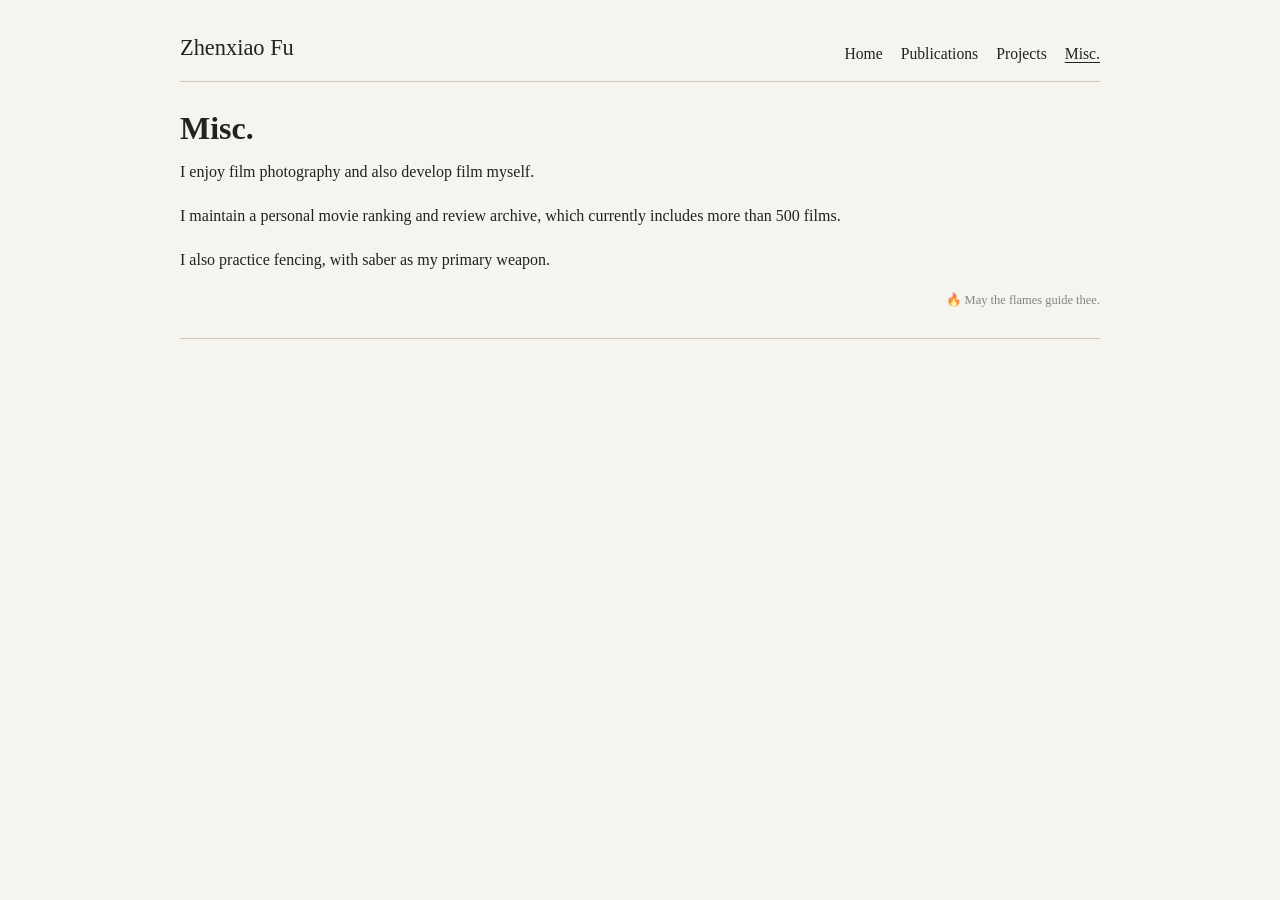
==== misc.html @ 3bfeaebd "1" ====
<!DOCTYPE html>
<html lang="en">
  <head>
    <meta charset="UTF-8" />
    <meta name="viewport" content="width=device-width, initial-scale=1.0" />
    <title>Misc. | Zhenxiao Fu</title>
    <meta name="description" content="Miscellaneous page for Zhenxiao Fu." />
    <link rel="stylesheet" href="styles.css" />
  </head>
  <body>
    <div class="site">
      <header class="site-header">
        <a class="site-title" href="index.html">Zhenxiao Fu</a>
        <nav class="site-nav" aria-label="Primary">
          <a href="index.html">Home</a>
          <a href="publications.html">Publications</a>
          <a href="projects.html">Projects</a>
          <a href="misc.html" aria-current="page">Misc.</a>
        </nav>
      </header>

      <main class="section">
        <div class="single-column">
          <h1>Misc.</h1>
          <p>
            I enjoy film photography and also develop film myself.
          </p>
          <p>
            I maintain a personal movie ranking and review archive, which
            currently includes more than 500 films.
          </p>
          <p>
            I also practice fencing, with saber as my primary weapon.
          </p>
          <p class="misc-quote">&#x1F525; May the flames guide thee.</p>
        </div>
      </main>
    </div>
  </body>
</html>
---- styles.css ----
:root {
  --bg: #f6f4ef;
  --text: #222222;
  --muted: #666666;
  --line: #cfc8bb;
}

* {
  box-sizing: border-box;
}

html {
  scroll-behavior: smooth;
}

body {
  margin: 0;
  background: var(--bg);
  color: var(--text);
  font-family: Georgia, "Times New Roman", serif;
  line-height: 1.75;
}

a {
  color: inherit;
  text-decoration: none;
}

a:hover {
  text-decoration: underline;
}

.site {
  width: min(920px, calc(100% - 32px));
  margin: 0 auto;
  padding: 28px 0 56px;
}

.site-header {
  display: flex;
  justify-content: space-between;
  align-items: end;
  gap: 20px;
  padding-bottom: 14px;
  border-bottom: 1px solid var(--line);
}

.site-title {
  font-size: 1.4rem;
  color: inherit;
}

.site-nav {
  display: flex;
  gap: 18px;
  font-size: 0.98rem;
}

.site-nav a[aria-current="page"] {
  text-decoration: underline;
  text-underline-offset: 0.18em;
}

.section {
  padding: 26px 0;
  border-bottom: 1px solid var(--line);
}

.home-grid {
  display: grid;
  grid-template-columns: 180px 1fr;
  gap: 28px;
  align-items: start;
}

.photo-column {
  position: sticky;
  top: 24px;
}

.profile-photo {
  width: 160px;
  aspect-ratio: 4 / 5;
  border: 1px solid var(--line);
  display: block;
  object-fit: cover;
  background: #ebe6dc;
}

.profile-links {
  display: grid;
  gap: 8px;
  width: 160px;
  margin-top: 14px;
  font-size: 0.95rem;
}

.profile-email {
  margin: 0 0 2px;
}

.profile-links a {
  display: inline-block;
  width: fit-content;
}

.profile-link-pill::before {
  content: "| ";
}

.profile-link-pill::after {
  content: " |";
}

.title-link-pill::before {
  content: "| ";
}

.title-link-pill::after {
  content: " |";
}

.content-column,
.single-column {
  min-width: 0;
}

.text-block {
  padding-bottom: 20px;
  margin-bottom: 20px;
  border-bottom: 1px solid var(--line);
}

.text-block:last-child {
  padding-bottom: 0;
  margin-bottom: 0;
  border-bottom: 0;
}

.section-heading {
  display: flex;
  justify-content: space-between;
  align-items: baseline;
  gap: 16px;
  margin-bottom: 10px;
}

.section-heading h2 {
  margin-bottom: 0;
}

.section-heading a {
  font-size: 0.95rem;
  text-decoration: underline;
  text-underline-offset: 0.18em;
}

h1,
h2 {
  margin: 0 0 10px;
  font-weight: 600;
  line-height: 1.25;
}

h1 {
  font-size: 2rem;
}

h2 {
  font-size: 1.1rem;
}

p {
  margin: 0;
}

.lead {
  color: var(--muted);
  margin-bottom: 12px;
}

.single-column p + p {
  margin-top: 16px;
}

.spaced-paragraph {
  margin-top: 16px;
}

.publication-entry + .publication-entry {
  margin-top: 18px;
}

.misc-quote {
  margin-top: 28px;
  text-align: right;
  color: var(--muted);
  font-size: 0.78rem;
  opacity: 0.78;
}

@media (max-width: 700px) {
  .site-header,
  .home-grid {
    display: block;
  }

  .site-nav {
    margin-top: 10px;
    flex-wrap: wrap;
  }

  .photo-column {
    position: static;
    margin-bottom: 22px;
  }

  .profile-photo,
  .profile-links {
    width: 140px;
  }
}
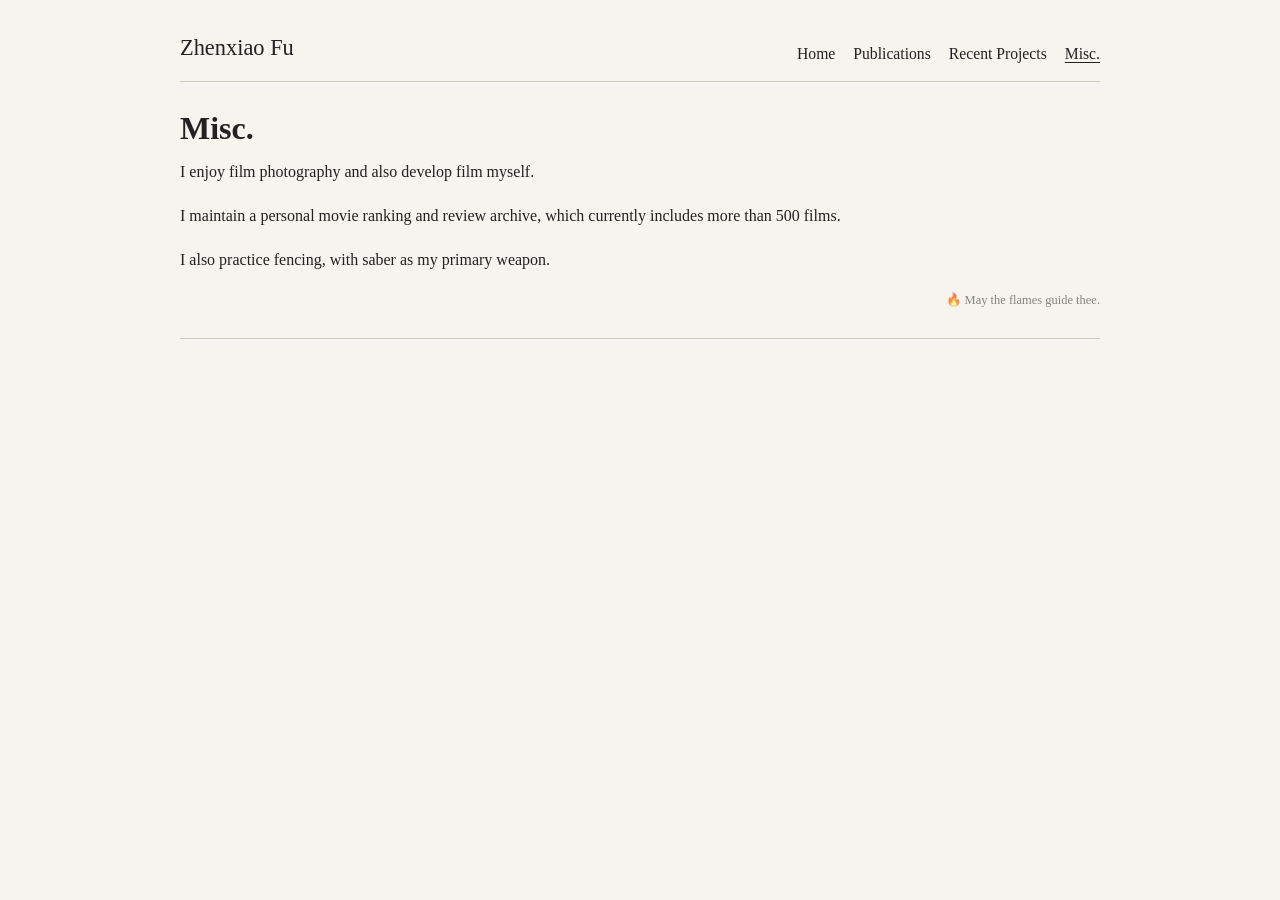
==== commit ddc9780c: "update" ====
--- a/misc.html
+++ b/misc.html
@@ -14,7 +14,7 @@
         <nav class="site-nav" aria-label="Primary">
           <a href="index.html">Home</a>
           <a href="publications.html">Publications</a>
-          <a href="projects.html">Projects</a>
+          <a href="projects.html">Recent Projects</a>
           <a href="misc.html" aria-current="page">Misc.</a>
         </nav>
       </header>
--- a/styles.css
+++ b/styles.css
@@ -199,6 +199,21 @@
   opacity: 0.78;
 }
 
+.visitor-map {
+  display: flex;
+  justify-content: center;
+  width: 160px;
+  max-width: 100%;
+  margin: 18px auto 0;
+  overflow: hidden;
+}
+
+.visitor-map img,
+.visitor-map iframe {
+  display: block;
+  max-width: 100%;
+}
+
 @media (max-width: 700px) {
   .site-header,
   .home-grid {
@@ -216,7 +231,8 @@
   }
 
   .profile-photo,
-  .profile-links {
+  .profile-links,
+  .visitor-map {
     width: 140px;
   }
 }
